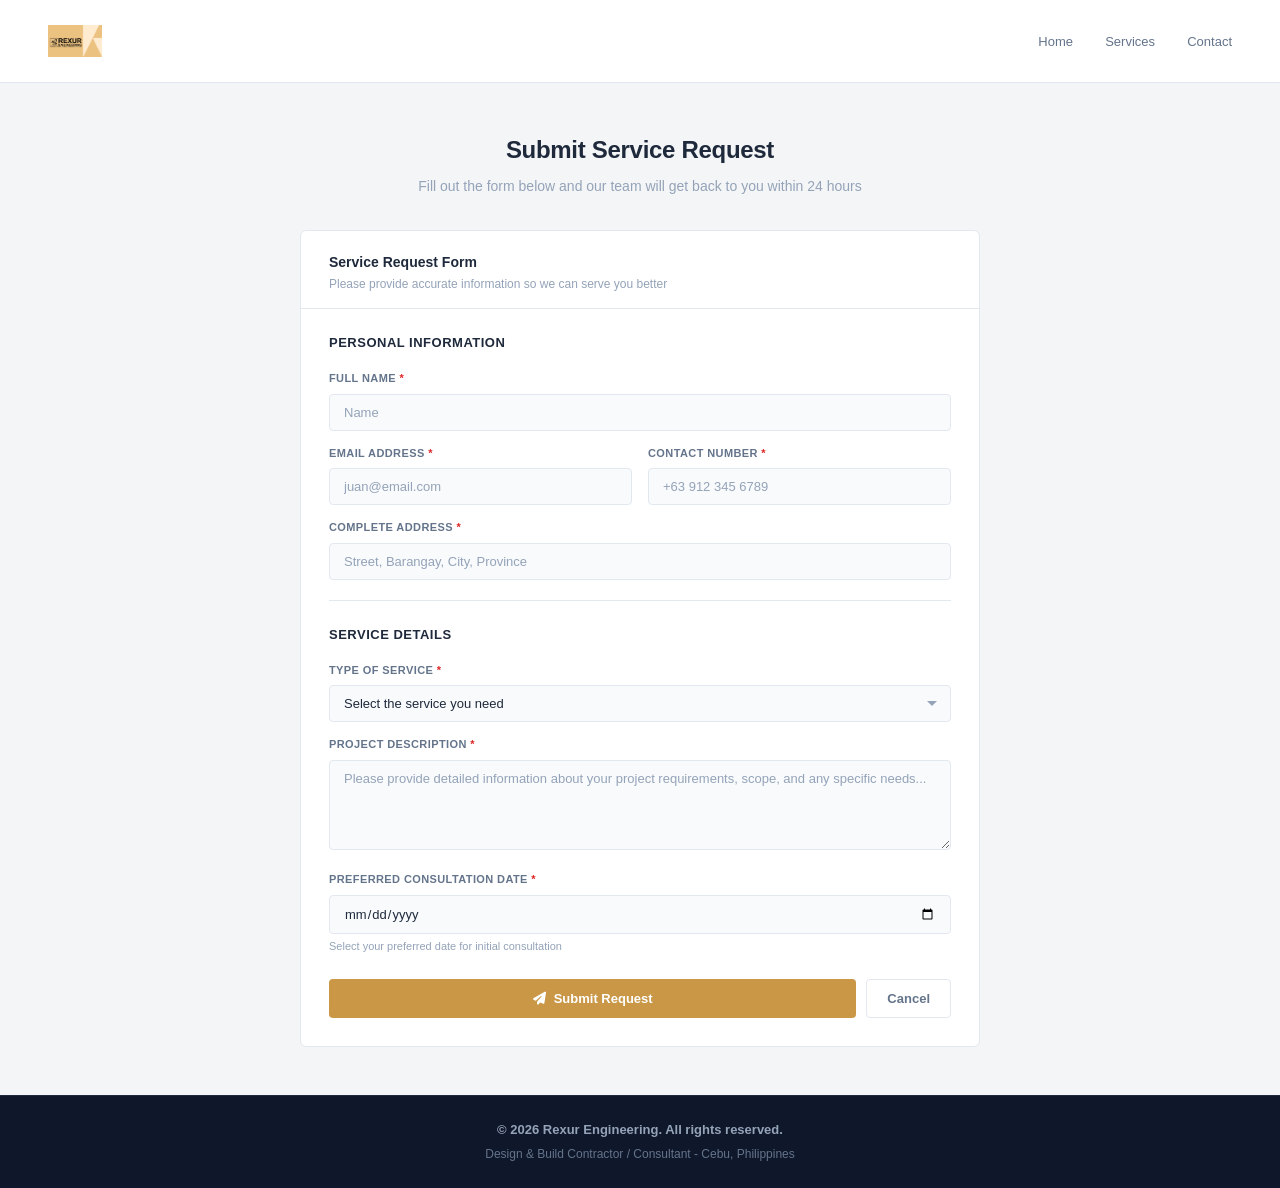
==== submit-request.html @ 34e4b600 "Initial frontend commit" ====
<!DOCTYPE html>
<html lang="en">
<head>
    <meta charset="UTF-8">
    <meta name="viewport" content="width=device-width, initial-scale=1.0">
    <title>Submit Service Request · Rexur Engineering</title>
    <link rel="stylesheet" href="https://cdnjs.cloudflare.com/ajax/libs/font-awesome/6.5.0/css/all.min.css">
    <link rel="stylesheet" href="css/style.css">
</head>
<body>

<!-- Header -->
<header class="site-header">
    <div class="header-logo">
        <img src="images/logo.png" alt="Rexur Logo" style="height:54px;width:54px;object-fit:contain;border-radius:6px;">
    </div>
    <nav class="header-nav">
        <a href="index.html">Home</a>
        <a href="index.html#services">Services</a>
        <a href="index.html#contact">Contact</a>
    </nav>
</header>

<div class="form-page">

    <h1 class="form-page__title">Submit Service Request</h1>
    <p class="form-page__sub">Fill out the form below and our team will get back to you within 24 hours</p>


    <div class="form-card">
        <div class="form-card__head">
            <div class="form-card__head-title">Service Request Form</div>
            <div class="form-card__head-sub">Please provide accurate information so we can serve you better</div>
        </div>

        <form class="form-body" id="serviceForm" novalidate>

            <!-- Personal Information -->
            <div class="form-section-title">Personal Information</div>

            <div class="form-group">
                <label class="form-label" for="full_name">Full Name <span class="req">*</span></label>
                <input type="text" id="full_name" name="full_name" class="form-input"
                       placeholder="Name" required>
            </div>

            <div class="form-row">
                <div class="form-group">
                    <label class="form-label" for="email">Email Address <span class="req">*</span></label>
                    <input type="email" id="email" name="email" class="form-input"
                           placeholder="juan@email.com" required>
                </div>
                <div class="form-group">
                    <label class="form-label" for="phone">Contact Number <span class="req">*</span></label>
                    <input type="tel" id="phone" name="phone" class="form-input"
                           placeholder="+63 912 345 6789" required>
                </div>
            </div>

            <div class="form-group">
                <label class="form-label" for="address">Complete Address <span class="req">*</span></label>
                <input type="text" id="address" name="address" class="form-input"
                       placeholder="Street, Barangay, City, Province" required>
            </div>

            <div class="form-divider"></div>

            <!-- Service Details -->
            <div class="form-section-title">Service Details</div>

            <div class="form-group">
                <label class="form-label" for="service_type">Type of Service <span class="req">*</span></label>
                <select id="service_type" name="service_type" class="form-select" required>
                    <option value="">Select the service you need</option>
                </select>
            </div>

            <div class="form-group">
                <label class="form-label" for="description">Project Description <span class="req">*</span></label>
                <textarea id="description" name="description" class="form-textarea" rows="4"
                          placeholder="Please provide detailed information about your project requirements, scope, and any specific needs..."
                          required></textarea>
            </div>

            <div class="form-group">
                <label class="form-label" for="preferred_date">Preferred Consultation Date <span class="req">*</span></label>
                <input type="date" id="preferred_date" name="preferred_date" class="form-input" required>
                <div class="form-hint">Select your preferred date for initial consultation</div>
            </div>

            <div class="form-actions">
                <button type="submit" class="btn-gold" id="submitBtn">
                    <i class="fas fa-paper-plane"></i> Submit Request
                </button>
                <button type="button" class="btn-cancel" onclick="window.location.href='index.html'">
                    Cancel
                </button>
            </div>

        </form>
    </div>
</div>

<!-- Success Popup -->
<div id="popupSuccess" style="display:none;position:fixed;inset:0;background:rgba(0,0,0,0.45);z-index:999;align-items:center;justify-content:center;">
    <div style="background:#fff;border-radius:16px;padding:40px 36px;max-width:420px;width:90%;text-align:center;box-shadow:0 24px 60px rgba(0,0,0,0.2);">
        <div style="width:64px;height:64px;background:#F5EFE6;border-radius:50%;display:flex;align-items:center;justify-content:center;margin:0 auto 20px;">
            <i class="fas fa-circle-check" style="font-size:30px;color:#C99746;"></i>
        </div>
        <div style="font-size:20px;font-weight:800;color:#1e293b;margin-bottom:10px;">Request Submitted!</div>
        <div style="font-size:14px;color:#64748b;line-height:1.6;margin-bottom:28px;">
            Your service request has been received. Our team will get back to you within <strong>24 hours</strong>.
        </div>
        <button onclick="closePopup('popupSuccess')" style="background:#C99746;color:#fff;border:none;border-radius:8px;padding:12px 32px;font-size:14px;font-weight:700;cursor:pointer;width:100%;">
            Done
        </button>
        <button onclick="window.location.href='index.html'" style="background:none;border:none;color:#94a3b8;font-size:13px;cursor:pointer;margin-top:12px;text-decoration:underline;">
            Back to Home
        </button>
    </div>
</div>

<!-- Error Popup -->
<div id="popupError" style="display:none;position:fixed;inset:0;background:rgba(0,0,0,0.45);z-index:999;align-items:center;justify-content:center;">
    <div style="background:#fff;border-radius:16px;padding:40px 36px;max-width:420px;width:90%;text-align:center;box-shadow:0 24px 60px rgba(0,0,0,0.2);">
        <div style="width:64px;height:64px;background:#fef2f2;border-radius:50%;display:flex;align-items:center;justify-content:center;margin:0 auto 20px;">
            <i class="fas fa-circle-exclamation" style="font-size:30px;color:#ef4444;"></i>
        </div>
        <div style="font-size:20px;font-weight:800;color:#1e293b;margin-bottom:10px;">Submission Failed</div>
        <div id="popupErrorMsg" style="font-size:14px;color:#64748b;line-height:1.6;margin-bottom:28px;"></div>
        <button onclick="closePopup('popupError')" style="background:#ef4444;color:#fff;border:none;border-radius:8px;padding:12px 32px;font-size:14px;font-weight:700;cursor:pointer;width:100%;">
            Try Again
        </button>
    </div>
</div>

<!-- Footer -->
<footer class="site-footer">
    <div class="site-footer__copy">&copy; 2026 Rexur Engineering. All rights reserved.</div>
    <div class="site-footer__sub">Design &amp; Build Contractor / Consultant - Cebu, Philippines</div>
</footer>

<script src="js/api.js"></script>
<script>
    // Set minimum date to today
    document.getElementById('preferred_date').min = new Date().toISOString().split('T')[0];

    // Load services from API
    (async () => {
        const services = await fetchServices();
        const sel = document.getElementById('service_type');
        services.forEach(function(s) {
            const opt = document.createElement('option');
            opt.value = s.value;
            opt.textContent = s.label;
            sel.appendChild(opt);
        });
    })();

    const form = document.getElementById('serviceForm');
    const submitBtn = document.getElementById('submitBtn');

    function openPopup(id) {
        const el = document.getElementById(id);
        el.style.display = 'flex';
    }

    function closePopup(id) {
        document.getElementById(id).style.display = 'none';
    }

    // Close popup when clicking the backdrop
    ['popupSuccess', 'popupError'].forEach(function(id) {
        document.getElementById(id).addEventListener('click', function(e) {
            if (e.target === this) closePopup(id);
        });
    });

    form.addEventListener('submit', async function(e) {
        e.preventDefault();

        const payload = {
            full_name: form.full_name.value.trim(),
            email: form.email.value.trim(),
            phone: form.phone.value.trim(),
            address: form.address.value.trim(),
            service_type: form.service_type.value,
            description: form.description.value.trim(),
            preferred_date: form.preferred_date.value,
        };

        submitBtn.disabled = true;
        submitBtn.innerHTML = '<i class="fas fa-spinner fa-spin"></i> Submitting...';

        try {
            const result = await submitServiceRequest(payload);
            if (result.success) {
                form.reset();
                openPopup('popupSuccess');
            } else {
                document.getElementById('popupErrorMsg').textContent = result.error || 'Something went wrong. Please try again.';
                openPopup('popupError');
            }
        } catch {
            document.getElementById('popupErrorMsg').textContent = 'Unable to connect to the server. Please try again later.';
            openPopup('popupError');
        }

        submitBtn.disabled = false;
        submitBtn.innerHTML = '<i class="fas fa-paper-plane"></i> Submit Request';
    });
</script>

</body>
</html>
---- css/style.css ----
*, *::before, *::after { box-sizing: border-box; margin: 0; padding: 0; }

:root {
    --gold: #C99746;
    --gold-light: #D4AF7A;
    --gold-pale: #fdf8ef;
    --gold-icon-bg: #f5efe0;
    --gold-cta: #C99746;
    --navy: #0f172a;
    --text: #1e293b;
    --muted: #64748b;
    --faint: #94a3b8;
    --bg: #f4f5f7;
    --white: #ffffff;
    --border: #e2e8f0;
}

body {
    font-family: -apple-system, BlinkMacSystemFont, 'Segoe UI', Roboto, Arial, sans-serif;
    background: var(--bg);
    color: var(--text);
    font-size: 15px;
    line-height: 1.6;
}

a { text-decoration: none; color: inherit; }

/* ── HEADER ── */
.site-header {
    background: var(--white);
    padding: 14px 48px;
    display: flex;
    align-items: center;
    justify-content: space-between;
    border-bottom: 1px solid var(--border);
}

.header-logo {
    display: flex;
    align-items: center;
    gap: 10px;
}

.header-logo__diamond {
    width: 20px; height: 20px;
    background: #C99746;
    transform: rotate(45deg);
    border-radius: 2px;
}

.header-logo__text {
    font-size: 18px;
    font-weight: 700;
    color: var(--text);
    letter-spacing: 2px;
}

.header-nav a {
    color: var(--muted);
    font-size: 13px;
    font-weight: 500;
    margin-left: 28px;
    transition: color 0.15s;
}

.header-nav a:hover { color: var(--gold); }

/* ── HERO ── */
.hero {
    text-align: center;
    padding: 80px 24px 64px;
    background: var(--bg);
}

.hero__title {
    font-size: 40px;
    font-weight: 800;
    color: var(--text);
    line-height: 1.2;
    max-width: 600px;
    margin: 0 auto 16px;
    letter-spacing: -0.5px;
}

.hero__title span {
    color: var(--gold-cta);
}

.hero__sub {
    font-size: 16px;
    color: var(--muted);
    margin-bottom: 10px;
}

.hero__tagline {
    font-size: 13px;
    color: var(--faint);
    margin-bottom: 36px;
}

.btn-gold {
    display: inline-flex;
    align-items: center;
    gap: 8px;
    background: var(--gold);
    color: var(--white);
    font-size: 14px;
    font-weight: 600;
    padding: 12px 28px;
    border-radius: 4px;
    border: none;
    cursor: pointer;
    transition: background 0.15s;
    text-decoration: none;
}

.btn-gold:hover { background: #a07830; color: var(--white); }

/* ── SERVICES SECTION ── */
.services-section {
    background: var(--white);
    padding: 64px 48px;
    text-align: center;
    border-top: 1px solid var(--border);
    border-bottom: 1px solid var(--border);
}

.section-title {
    font-size: 24px;
    font-weight: 700;
    color: var(--text);
    margin-bottom: 8px;
    letter-spacing: -0.3px;
}

.section-sub {
    font-size: 13px;
    color: var(--faint);
    margin-bottom: 40px;
}

.services-grid {
    display: grid;
    grid-template-columns: repeat(3, 1fr);
    gap: 14px;
    max-width: 960px;
    margin: 0 auto;
}

.service-card {
    background: var(--white);
    border: 1px solid var(--border);
    border-radius: 5px;
    padding: 20px 18px;
    text-align: left;
    transition: border-color 0.15s;
}

.service-card:hover {
    border-color: #C99746;
}

.service-card__icon {
    width: 40px; height: 40px;
    background: var(--gold-icon-bg);
    border-radius: 5px;
    display: flex;
    align-items: center;
    justify-content: center;
    margin-bottom: 14px;
    color: var(--gold);
    font-size: 16px;
}

.service-card__name {
    font-size: 13px;
    font-weight: 700;
    color: var(--text);
    margin-bottom: 6px;
}

.service-card__desc {
    font-size: 12px;
    color: var(--muted);
    line-height: 1.5;
}

/* ── CTA SECTION ── */
.cta-section {
    padding: 48px 24px;
    background: var(--bg);
    display: flex;
    justify-content: center;
}

.cta-box {
    background: #1e293b;
    border-radius: 6px;
    padding: 48px 40px;
    text-align: center;
    max-width: 680px;
    width: 100%;
}

.cta-box__title {
    font-size: 24px;
    font-weight: 700;
    color: var(--white);
    margin-bottom: 10px;
    letter-spacing: -0.3px;
}

.cta-box__sub {
    font-size: 14px;
    color: #94a3b8;
    margin-bottom: 28px;
}

.btn-white {
    background: var(--white);
    color: var(--text);
    font-size: 13px;
    font-weight: 600;
    padding: 10px 24px;
    border-radius: 4px;
    border: none;
    cursor: pointer;
    transition: background 0.15s;
    text-decoration: none;
    display: inline-block;
}

.btn-white:hover { background: #f1f5f9; }

/* ── CONTACT SECTION ── */
.contact-section {
    background: var(--white);
    padding: 64px 48px;
    text-align: center;
    border-top: 1px solid var(--border);
}

.contact-grid {
    display: grid;
    grid-template-columns: repeat(3, 1fr);
    gap: 32px;
    max-width: 640px;
    margin: 40px auto 0;
}

.contact-item__icon {
    width: 44px; height: 44px;
    background: var(--gold-icon-bg);
    border-radius: 5px;
    display: flex;
    align-items: center;
    justify-content: center;
    margin: 0 auto 14px;
    color: var(--gold);
    font-size: 16px;
}

.contact-item__label {
    font-size: 14px;
    font-weight: 700;
    color: var(--text);
    margin-bottom: 8px;
}

.contact-item__value {
    font-size: 13px;
    color: var(--muted);
    line-height: 1.6;
}

/* ── FOOTER ── */
.site-footer {
    background: var(--navy);
    text-align: center;
    padding: 24px;
    border-top: 1px solid #1e293b;
}

.site-footer__copy {
    font-size: 13px;
    font-weight: 600;
    color: #94a3b8;
    margin-bottom: 4px;
}

.site-footer__sub {
    font-size: 12px;
    color: #64748b;
}

/* ── SUBMIT REQUEST PAGE ── */
.form-page {
    min-height: 100vh;
    background: #f4f5f7;
    padding: 48px 24px;
}

.form-page__title {
    font-size: 24px;
    font-weight: 700;
    color: var(--text);
    text-align: center;
    margin-bottom: 6px;
    letter-spacing: -0.3px;
}

.form-page__sub {
    font-size: 14px;
    color: var(--faint);
    text-align: center;
    margin-bottom: 32px;
}

.form-card {
    background: var(--white);
    border-radius: 6px;
    border: 1px solid var(--border);
    max-width: 680px;
    margin: 0 auto;
    overflow: hidden;
}

.form-card__head {
    padding: 20px 28px 14px;
    border-bottom: 1px solid var(--border);
}

.form-card__head-title {
    font-size: 14px;
    font-weight: 700;
    color: var(--text);
    margin-bottom: 2px;
}

.form-card__head-sub {
    font-size: 12px;
    color: var(--faint);
}

.form-body {
    padding: 24px 28px 28px;
}

.form-section-title {
    font-size: 13px;
    font-weight: 700;
    color: var(--text);
    text-transform: uppercase;
    letter-spacing: 0.5px;
    margin: 24px 0 16px;
}

.form-section-title:first-child { margin-top: 0; }

.form-row {
    display: grid;
    grid-template-columns: 1fr 1fr;
    gap: 16px;
}

.form-group {
    margin-bottom: 14px;
}

.form-label {
    display: block;
    font-size: 11px;
    font-weight: 600;
    color: var(--muted);
    text-transform: uppercase;
    letter-spacing: 0.4px;
    margin-bottom: 6px;
}

.req { color: #dc2626; }

.form-input,
.form-select,
.form-textarea {
    width: 100%;
    background: #f8fafc;
    border: 1px solid var(--border);
    border-radius: 4px;
    padding: 10px 14px;
    font-size: 13px;
    color: var(--text);
    font-family: inherit;
    outline: none;
    transition: border-color 0.15s, box-shadow 0.15s;
}

.form-input::placeholder,
.form-textarea::placeholder { color: #94a3b8; }

.form-input:focus,
.form-select:focus,
.form-textarea:focus {
    border-color: var(--gold);
    box-shadow: 0 0 0 3px rgba(201, 151, 70, 0.1);
}

.form-select {
    appearance: none;
    background-image: url("data:image/svg+xml,%3Csvg xmlns='http://www.w3.org/2000/svg' width='12' height='12' viewBox='0 0 12 12'%3E%3Cpath fill='%2394a3b8' d='M6 8L1 3h10z'/%3E%3C/svg%3E");
    background-repeat: no-repeat;
    background-position: right 12px center;
    background-color: #f8fafc;
    padding-right: 32px;
    cursor: pointer;
}

.form-textarea { resize: vertical; min-height: 90px; }

.form-hint { font-size: 11px; color: var(--faint); margin-top: 4px; }

.form-divider { height: 1px; background: var(--border); margin: 20px 0; }

.form-actions {
    display: flex;
    gap: 10px;
    margin-top: 24px;
}

.form-actions .btn-gold { flex: 1; justify-content: center; font-size: 13px; }

.btn-cancel {
    padding: 10px 20px;
    background: none;
    border: 1px solid var(--border);
    border-radius: 4px;
    font-size: 13px;
    font-weight: 600;
    color: var(--muted);
    cursor: pointer;
    transition: background 0.15s, color 0.15s;
}

.btn-cancel:hover { background: #f1f5f9; color: var(--text); }

/* Alert */
.alert {
    border-radius: 4px;
    padding: 10px 14px;
    font-size: 13px;
    margin-bottom: 16px;
    display: none;
    align-items: center;
    gap: 8px;
}

.alert--success { background: #f0fdf4; border: 1px solid #bbf7d0; color: #166534; display: flex; }
.alert--error   { background: #fef2f2; border: 1px solid #fecaca; color: #991b1b; display: flex; }

/* Loading state */
.btn-gold[disabled] { opacity: 0.7; cursor: not-allowed; }

/* Responsive */
@media (max-width: 768px) {
    .services-grid { grid-template-columns: repeat(2, 1fr); }
    .hero__title { font-size: 28px; }
    .services-section, .contact-section { padding: 48px 24px; }
    .site-header { padding: 14px 24px; }
    .form-row { grid-template-columns: 1fr; }
    .contact-grid { grid-template-columns: 1fr; gap: 24px; }
}

@media (max-width: 480px) {
    .services-grid { grid-template-columns: 1fr; }
}
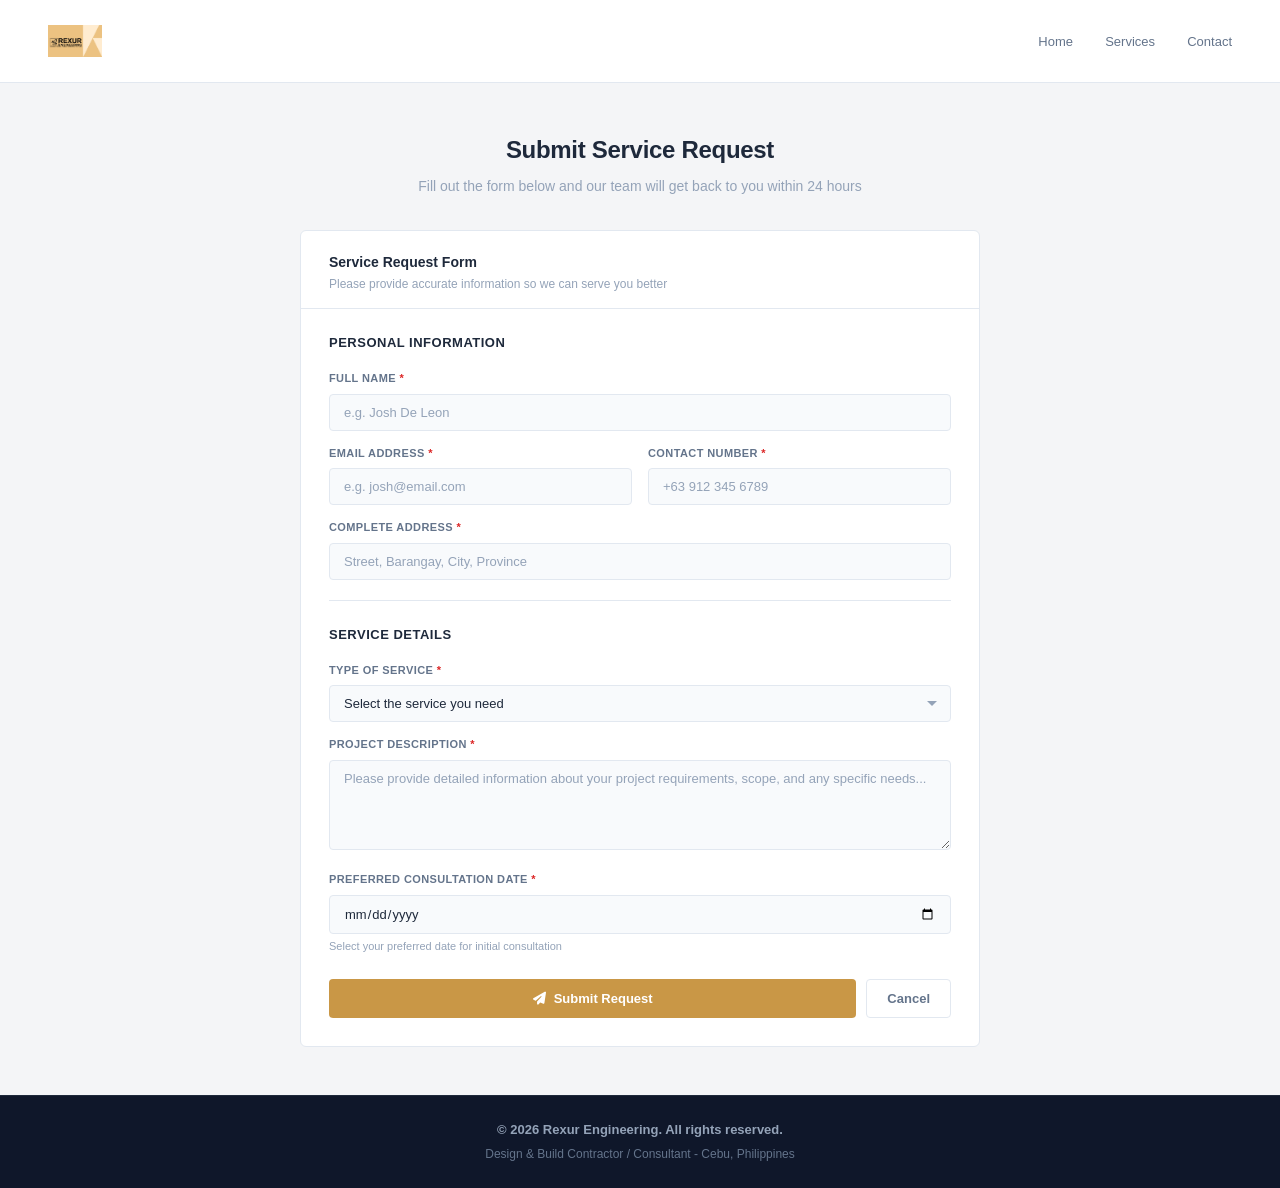
==== commit c97be77e: "Fix duplicate services dropdown and update form placeholders - Remove hardcoded service options from" ====
--- a/submit-request.html
+++ b/submit-request.html
@@ -12,7 +12,7 @@
 <!-- Header -->
 <header class="site-header">
     <div class="header-logo">
-        <img src="images/logo.png" alt="Rexur Logo" style="height:54px;width:54px;object-fit:contain;border-radius:6px;">
+        <img src="images/logo.png" alt="Rexur Logo">
     </div>
     <nav class="header-nav">
         <a href="index.html">Home</a>
@@ -41,14 +41,14 @@
             <div class="form-group">
                 <label class="form-label" for="full_name">Full Name <span class="req">*</span></label>
                 <input type="text" id="full_name" name="full_name" class="form-input"
-                       placeholder="Name" required>
+                       placeholder="e.g. Josh De Leon" required>
             </div>
 
             <div class="form-row">
                 <div class="form-group">
                     <label class="form-label" for="email">Email Address <span class="req">*</span></label>
                     <input type="email" id="email" name="email" class="form-input"
-                           placeholder="juan@email.com" required>
+                           placeholder="e.g. josh@email.com" required>
                 </div>
                 <div class="form-group">
                     <label class="form-label" for="phone">Contact Number <span class="req">*</span></label>
@@ -192,8 +192,13 @@
         submitBtn.disabled = true;
         submitBtn.innerHTML = '<i class="fas fa-spinner fa-spin"></i> Submitting...';
 
+        const wakeTimer = setTimeout(() => {
+            submitBtn.innerHTML = '<i class="fas fa-spinner fa-spin"></i> Waking up server, please wait...';
+        }, 4000);
+
         try {
             const result = await submitServiceRequest(payload);
+            clearTimeout(wakeTimer);
             if (result.success) {
                 form.reset();
                 openPopup('popupSuccess');
@@ -202,6 +207,7 @@
                 openPopup('popupError');
             }
         } catch {
+            clearTimeout(wakeTimer);
             document.getElementById('popupErrorMsg').textContent = 'Unable to connect to the server. Please try again later.';
             openPopup('popupError');
         }
--- a/css/style.css
+++ b/css/style.css
@@ -9,7 +9,7 @@
     --navy: #0f172a;
     --text: #1e293b;
     --muted: #64748b;
-    --faint: #94a3b8;
+    --faint: #94a3b8;   
     --bg: #f4f5f7;
     --white: #ffffff;
     --border: #e2e8f0;
@@ -39,6 +39,13 @@
     display: flex;
     align-items: center;
     gap: 10px;
+}
+
+.header-logo img {
+    height: 54px;
+    width: 54px;
+    object-fit: contain;
+    border-radius: 6px;
 }
 
 .header-logo__diamond {
@@ -459,16 +466,78 @@
 /* Loading state */
 .btn-gold[disabled] { opacity: 0.7; cursor: not-allowed; }
 
-/* Responsive */
+/* ── RESPONSIVE ── */
+
+/* Tablet landscape & small desktops */
+@media (max-width: 1024px) {
+    .services-section,
+    .contact-section { padding: 56px 32px; }
+}
+
+/* Tablet portrait */
 @media (max-width: 768px) {
+    .site-header { padding: 12px 20px; }
+    .header-logo img { height: 42px; width: 42px; }
+    .header-nav a { margin-left: 16px; font-size: 12px; }
+
+    .hero { padding: 56px 20px 44px; }
+    .hero__title { font-size: 28px; }
+
+    .services-section,
+    .contact-section { padding: 40px 20px; }
+
     .services-grid { grid-template-columns: repeat(2, 1fr); }
-    .hero__title { font-size: 28px; }
-    .services-section, .contact-section { padding: 48px 24px; }
-    .site-header { padding: 14px 24px; }
+
+    .cta-section { padding: 36px 20px; }
+    .cta-box { padding: 36px 24px; }
+    .cta-box__title { font-size: 20px; }
+
+    .contact-grid { grid-template-columns: 1fr; gap: 20px; }
+
+    .form-page { padding: 32px 16px; }
+    .form-card__head { padding: 18px 20px 14px; }
+    .form-body { padding: 20px 20px 24px; }
     .form-row { grid-template-columns: 1fr; }
-    .contact-grid { grid-template-columns: 1fr; gap: 24px; }
-}
-
+}
+
+/* Large phones */
+@media (max-width: 600px) {
+    .header-nav a { margin-left: 12px; }
+    .hero__title { font-size: 24px; }
+    .section-title { font-size: 20px; }
+    .cta-box__title { font-size: 19px; }
+}
+
+/* Small phones */
 @media (max-width: 480px) {
+    .site-header { padding: 10px 14px; }
+    .header-logo img { height: 36px; width: 36px; }
+    .header-nav a { margin-left: 10px; font-size: 11px; }
+
+    .hero { padding: 36px 16px 32px; }
+    .hero__title { font-size: 21px; }
+    .hero__tagline { font-size: 11px; }
+    .btn-gold { font-size: 13px; padding: 11px 20px; }
+
+    .services-section,
+    .contact-section { padding: 32px 16px; }
+
     .services-grid { grid-template-columns: 1fr; }
-}
+
+    .cta-section { padding: 24px 16px; }
+    .cta-box { padding: 28px 18px; }
+    .cta-box__title { font-size: 17px; }
+
+    .form-page { padding: 20px 12px; }
+    .form-card__head { padding: 14px 16px 12px; }
+    .form-body { padding: 16px 16px 20px; }
+    .form-actions { flex-direction: column; }
+    .form-actions .btn-gold { width: 100%; justify-content: center; }
+    .btn-cancel { width: 100%; text-align: center; }
+}
+
+/* Extra small phones */
+@media (max-width: 360px) {
+    .header-nav a { margin-left: 8px; font-size: 10px; }
+    .hero__title { font-size: 18px; }
+}
